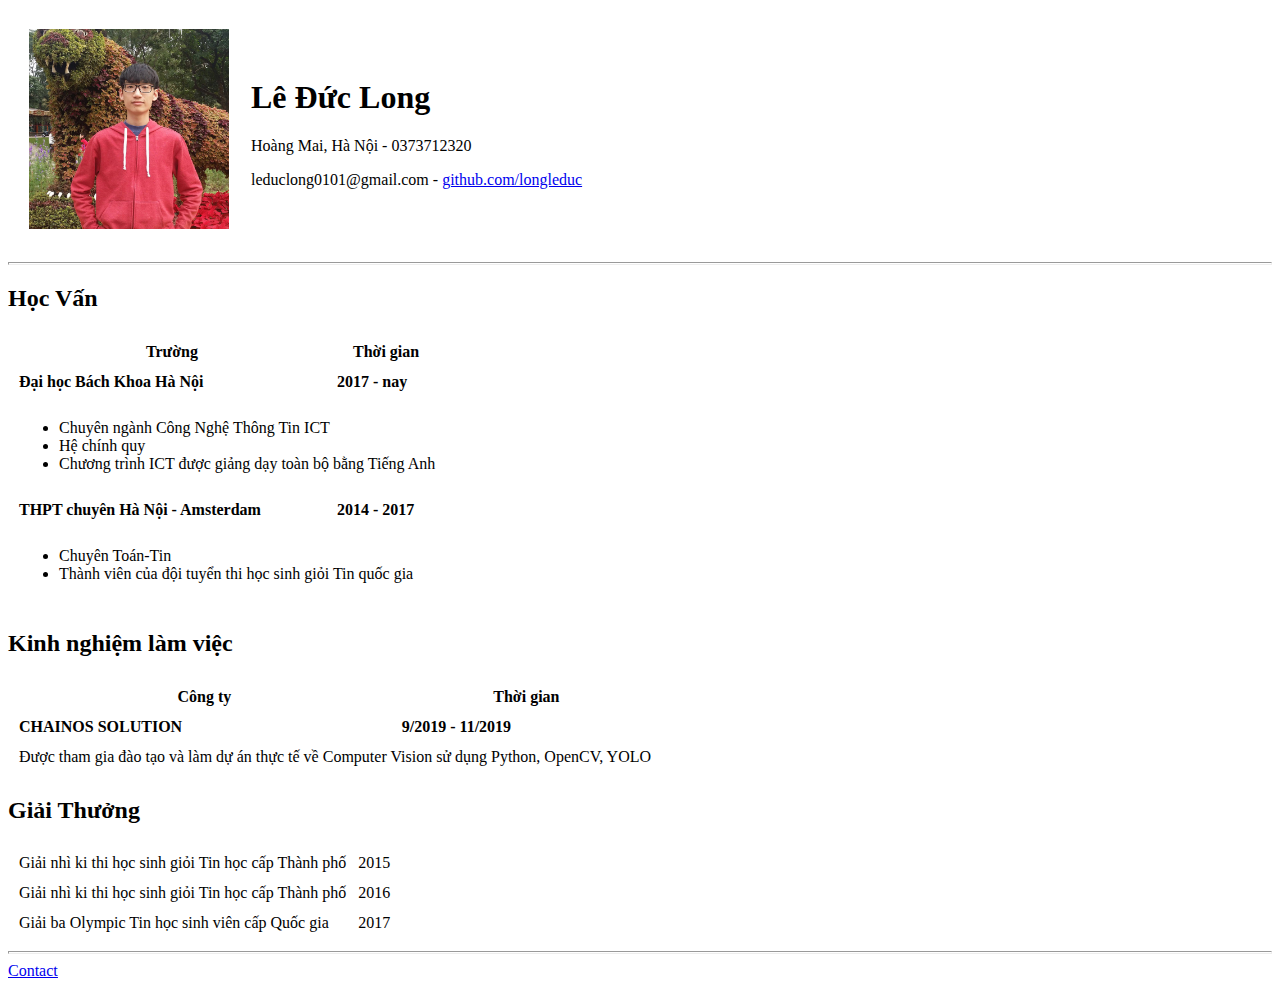
==== index.html @ 9028418c "Upload html resume" ====
<!DOCTYPE html>

<html lang="en">
<head>
    <meta charset="UTF-8">
    <meta name="viewport" content="width=device-width, initial-scale=1.0">
    <title>Long's Personal Site</title>
</head>

<body>
    <table cellspacing="20">
        <tr>
            <td><img src="images\cong vien.jpg" alt="Long's photo" height="200" width="200"></td>
            <td>
                <h1>Lê Đức Long</h1>
                <p>Hoàng Mai, Hà Nội - 0373712320</p>
                <p>leduclong0101@gmail.com - <a href="https://github.com/longleduc" target="_blank">github.com/longleduc</a></p>
            </td>
        </tr>
    </table>

    <hr size="3">

    <h2>Học Vấn</h2>
    <table cellspacing="10">
        <thead>
            <tr>
                <th>Trường</th>
                <th>Thời gian</th>
            </tr>
        </thead>
        <tbody>
            <tr>
                <td><b>Đại học Bách Khoa Hà Nội</b></td>
                <td><b>2017 - nay</b></td>
            </tr>
            <tr>
                <td colspan="2">
                    <ul>
                        <li>Chuyên ngành Công Nghệ Thông Tin ICT</li>
                        <li>Hệ chính quy</li>
                        <li>Chương trình ICT được giảng dạy toàn bộ bằng Tiếng Anh</li>
                    </ul>
                </td>
            </tr>
            <tr>
                <td><b>THPT chuyên Hà Nội - Amsterdam</b></td>
                <td><b>2014 - 2017</b></td>  
            </tr>
            <tr>
                <td colspan="2">
                    <ul>
                        <li>Chuyên Toán-Tin</li>
                        <li>Thành viên của đội tuyển thi học sinh giỏi Tin quốc gia</li>
                    </ul>
                </td>
            </tr>
        </tbody>
    </table>

    <h2>Kinh nghiệm làm việc</h2>
    <table cellspacing="10">
        <thead>
            <tr>
                <th>Công ty</th>
                <th>Thời gian</th>
            </tr>
        </thead>
        <tbody>
            <tr>
                <td><b>CHAINOS SOLUTION</b></td>
                <td><b>9/2019 - 11/2019</b></td>
            </tr>
            <tr>
                <td colspan="2">Được tham gia đào tạo và làm dự án thực tế về Computer Vision sử dụng Python, OpenCV, YOLO</td>
            </tr>
        </tbody>
    </table>

    <h2>Giải Thưởng</h2>
    <table cellspacing="10">
        <tbody>
            <tr>
                <td>Giải nhì ki thi học sinh giỏi Tin học cấp Thành phố</td>
                <td>2015</td>
            </tr>
            <tr>
                <td>Giải nhì ki thi học sinh giỏi Tin học cấp Thành phố</td>
                <td>2016</td>
            </tr>
            <tr>
                <td>Giải ba Olympic Tin học sinh viên cấp Quốc gia</td>
                <td>2017</td>
            </tr>
        </tbody>
    </table>

    <hr size="3">

    <a href="contact.html"><u>Contact</u></a>
</body>

</html>
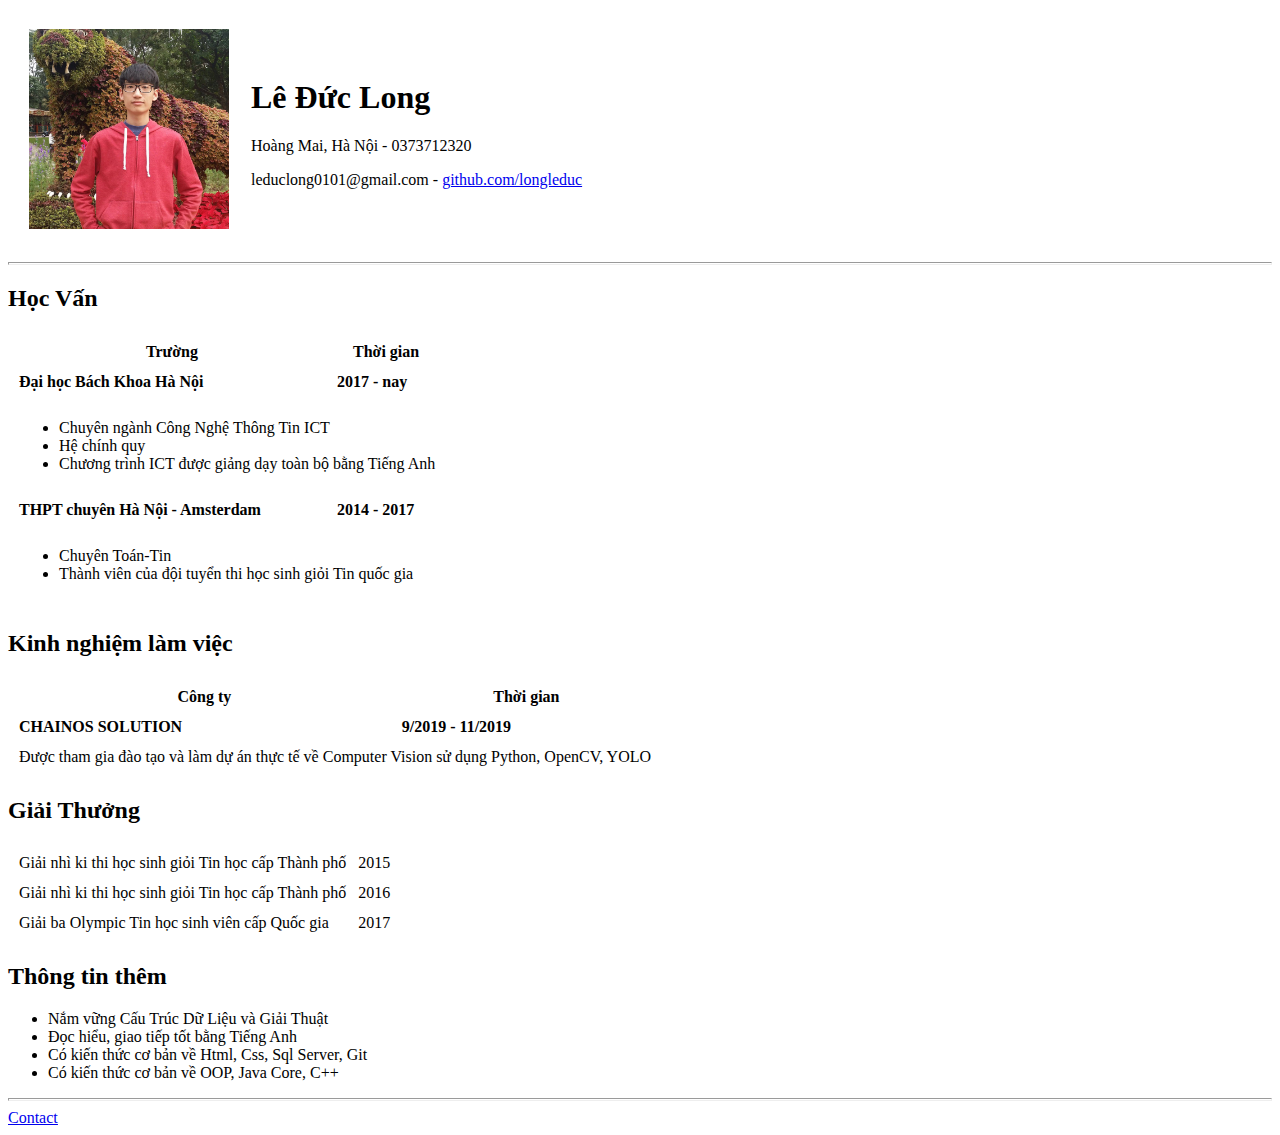
==== commit 36815a0b: "Add Thong tin them" ====
--- a/index.html
+++ b/index.html
@@ -95,6 +95,14 @@
         </tbody>
     </table>
 
+    <h2>Thông tin thêm</h2>
+    <ul>
+        <li>Nắm vững Cấu Trúc Dữ Liệu và Giải Thuật</li>
+        <li>Đọc hiểu, giao tiếp tốt bằng Tiếng Anh</li>
+        <li>Có kiến thức cơ bản về Html, Css, Sql Server, Git</li>
+        <li>Có kiến thức cơ bản về OOP, Java Core, C++</li>
+    </ul>
+
     <hr size="3">
 
     <a href="contact.html"><u>Contact</u></a>
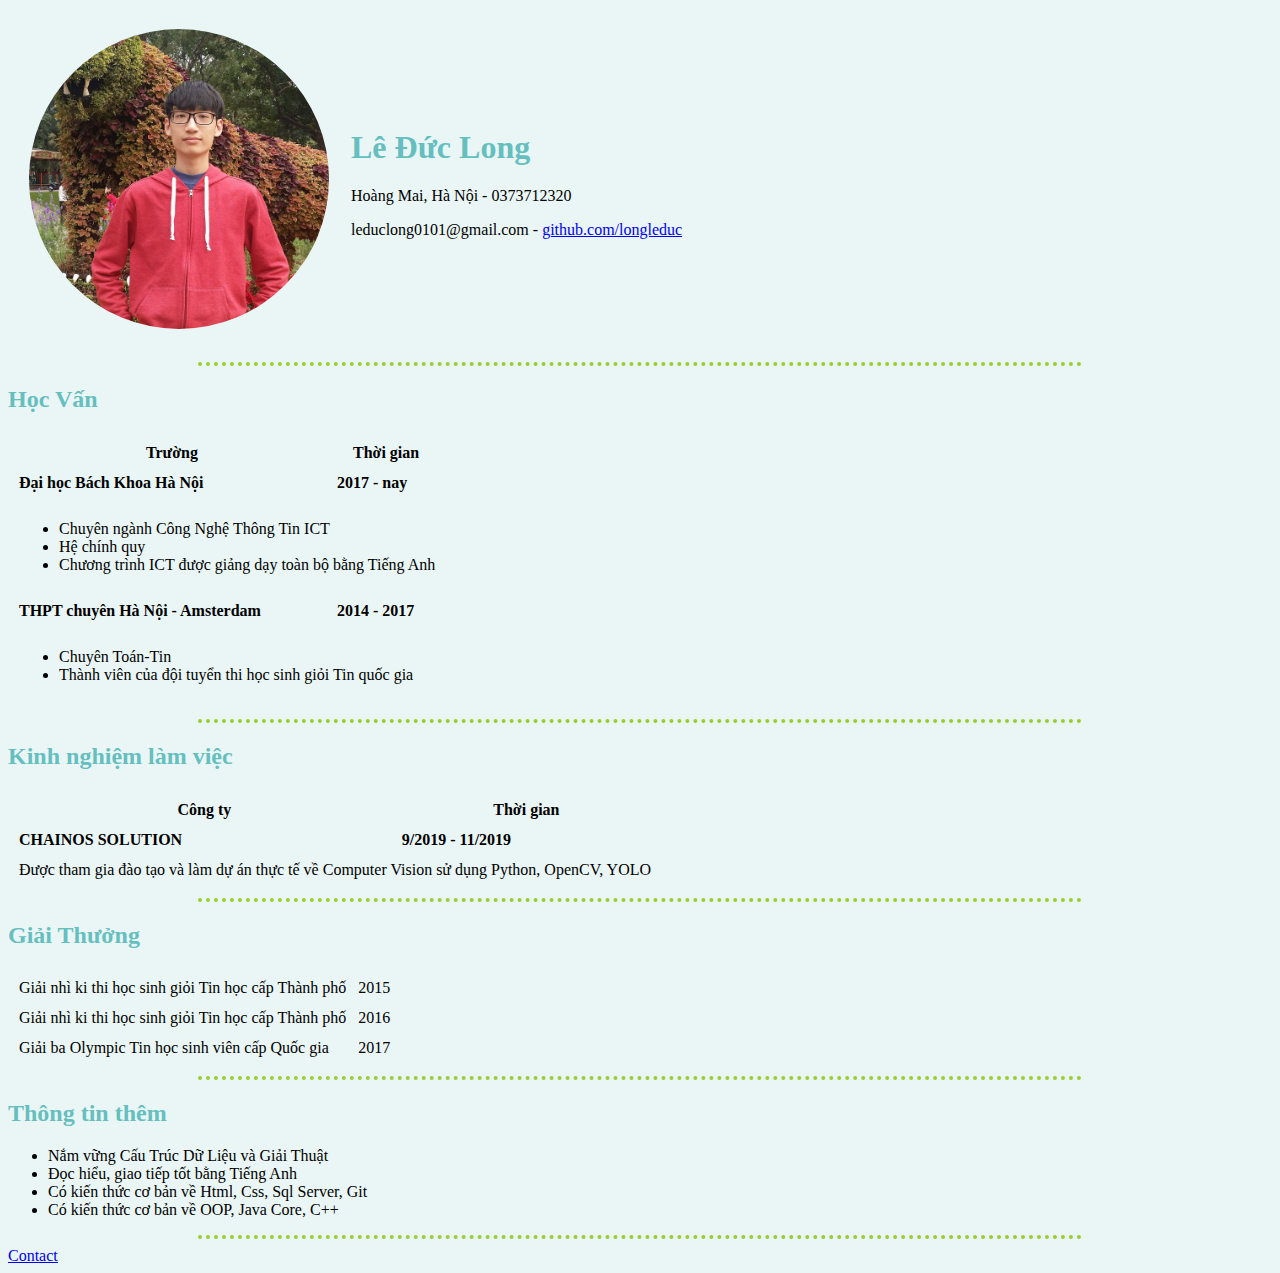
==== commit 4e2fc26a: "Update css" ====
--- a/index.html
+++ b/index.html
@@ -5,12 +5,13 @@
     <meta charset="UTF-8">
     <meta name="viewport" content="width=device-width, initial-scale=1.0">
     <title>Long's Personal Site</title>
+    <link rel="stylesheet" href="css/style.css">
 </head>
 
 <body>
     <table cellspacing="20">
         <tr>
-            <td><img src="images\cong vien.jpg" alt="Long's photo" height="200" width="200"></td>
+            <td><img class="LongImage" src="images\cong vien.jpg" alt="Long's photo"></td>
             <td>
                 <h1>Lê Đức Long</h1>
                 <p>Hoàng Mai, Hà Nội - 0373712320</p>
@@ -19,7 +20,7 @@
         </tr>
     </table>
 
-    <hr size="3">
+    <hr>
 
     <h2>Học Vấn</h2>
     <table cellspacing="10">
@@ -58,6 +59,8 @@
         </tbody>
     </table>
 
+    <hr>
+
     <h2>Kinh nghiệm làm việc</h2>
     <table cellspacing="10">
         <thead>
@@ -77,6 +80,8 @@
         </tbody>
     </table>
 
+    <hr>
+
     <h2>Giải Thưởng</h2>
     <table cellspacing="10">
         <tbody>
@@ -95,6 +100,8 @@
         </tbody>
     </table>
 
+    <hr>
+
     <h2>Thông tin thêm</h2>
     <ul>
         <li>Nắm vững Cấu Trúc Dữ Liệu và Giải Thuật</li>
@@ -103,9 +110,9 @@
         <li>Có kiến thức cơ bản về OOP, Java Core, C++</li>
     </ul>
 
-    <hr size="3">
+    <hr>
 
-    <a href="contact.html"><u>Contact</u></a>
+    <a href="contact.html" target="_blank"><u>Contact</u></a>
 </body>
 
 </html>--- a/css/style.css
+++ b/css/style.css
@@ -0,0 +1,24 @@
+body {
+    background-color: #EAF6F6;
+}
+
+h1 {
+    color: #66BFBF;
+}
+
+h2 {
+    color: #66BFBF;
+}
+
+.LongImage {
+    border-radius: 50%;
+    height: 300px;
+    width: 300px;
+}
+
+hr {
+    border-style: dotted none none; 
+    border-color: yellowgreen;
+    border-width: 4px;
+    width: 70%;
+}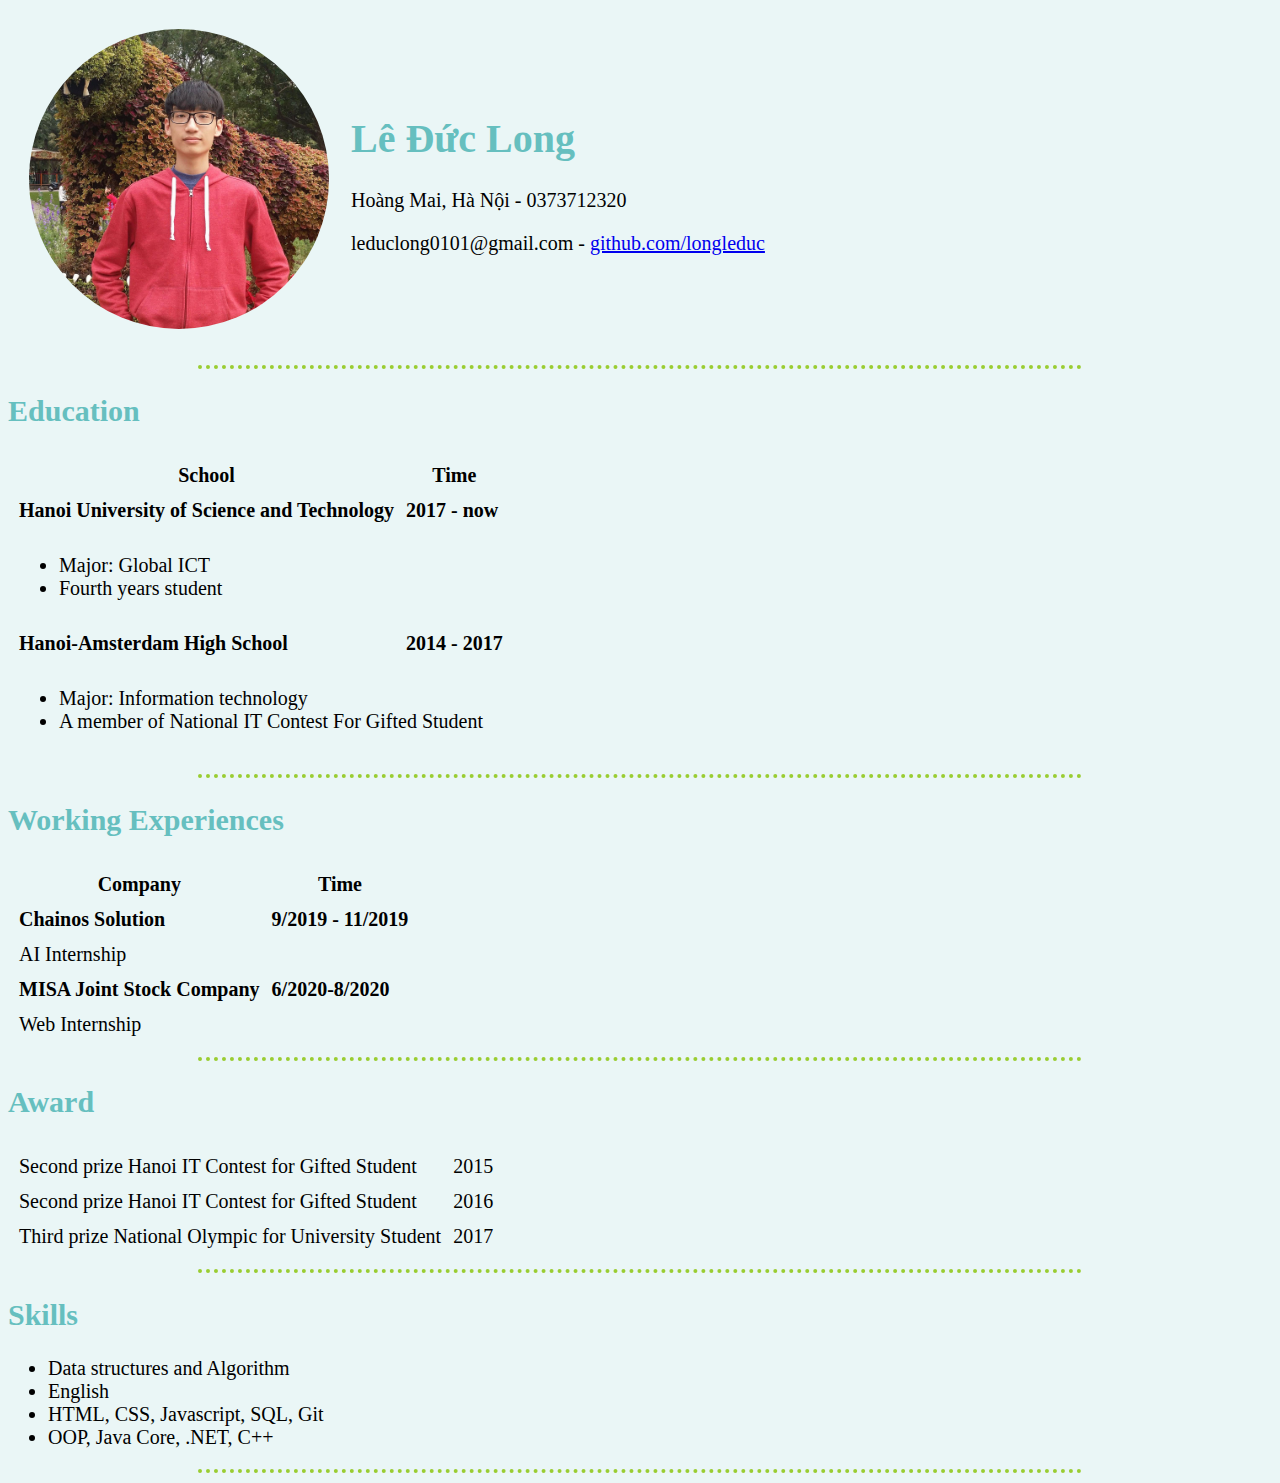
==== commit cf919c14: "Change vietnamese to english" ====
--- a/index.html
+++ b/index.html
@@ -22,37 +22,36 @@
 
     <hr>
 
-    <h2>Học Vấn</h2>
+    <h2>Education</h2>
     <table cellspacing="10">
         <thead>
             <tr>
-                <th>Trường</th>
-                <th>Thời gian</th>
+                <th>School</th>
+                <th>Time</th>
             </tr>
         </thead>
         <tbody>
             <tr>
-                <td><b>Đại học Bách Khoa Hà Nội</b></td>
-                <td><b>2017 - nay</b></td>
+                <td><b>Hanoi University of Science and Technology</b></td>
+                <td><b>2017 - now</b></td>
             </tr>
             <tr>
                 <td colspan="2">
                     <ul>
-                        <li>Chuyên ngành Công Nghệ Thông Tin ICT</li>
-                        <li>Hệ chính quy</li>
-                        <li>Chương trình ICT được giảng dạy toàn bộ bằng Tiếng Anh</li>
+                        <li>Major: Global ICT</li>
+                        <li>Fourth years student</li>
                     </ul>
                 </td>
             </tr>
             <tr>
-                <td><b>THPT chuyên Hà Nội - Amsterdam</b></td>
+                <td><b>Hanoi-Amsterdam High School</b></td>
                 <td><b>2014 - 2017</b></td>  
             </tr>
             <tr>
                 <td colspan="2">
                     <ul>
-                        <li>Chuyên Toán-Tin</li>
-                        <li>Thành viên của đội tuyển thi học sinh giỏi Tin quốc gia</li>
+                        <li>Major: Information technology</li>
+                        <li>A member of National IT Contest For Gifted Student</li>
                     </ul>
                 </td>
             </tr>
@@ -61,40 +60,47 @@
 
     <hr>
 
-    <h2>Kinh nghiệm làm việc</h2>
+    <h2>Working Experiences</h2>
     <table cellspacing="10">
         <thead>
             <tr>
-                <th>Công ty</th>
-                <th>Thời gian</th>
+                <th>Company</th>
+                <th>Time</th>
             </tr>
         </thead>
         <tbody>
             <tr>
-                <td><b>CHAINOS SOLUTION</b></td>
+                <td><b>Chainos Solution</b></td>
                 <td><b>9/2019 - 11/2019</b></td>
             </tr>
             <tr>
-                <td colspan="2">Được tham gia đào tạo và làm dự án thực tế về Computer Vision sử dụng Python, OpenCV, YOLO</td>
+                <td colspan="2">AI Internship</td>
+            </tr>
+            <tr>
+                <td><b>MISA Joint Stock Company</b></td>
+                <td><b>6/2020-8/2020</b></td>
+            </tr>
+            <tr>
+                <td colspan="2">Web Internship</td>
             </tr>
         </tbody>
     </table>
 
     <hr>
 
-    <h2>Giải Thưởng</h2>
+    <h2>Award</h2>
     <table cellspacing="10">
         <tbody>
             <tr>
-                <td>Giải nhì ki thi học sinh giỏi Tin học cấp Thành phố</td>
+                <td>Second prize Hanoi IT Contest for Gifted Student</td>
                 <td>2015</td>
             </tr>
             <tr>
-                <td>Giải nhì ki thi học sinh giỏi Tin học cấp Thành phố</td>
+                <td>Second prize Hanoi IT Contest for Gifted Student</td>
                 <td>2016</td>
             </tr>
             <tr>
-                <td>Giải ba Olympic Tin học sinh viên cấp Quốc gia</td>
+                <td>Third prize National Olympic for University Student</td>
                 <td>2017</td>
             </tr>
         </tbody>
@@ -102,17 +108,17 @@
 
     <hr>
 
-    <h2>Thông tin thêm</h2>
+    <h2>Skills</h2>
     <ul>
-        <li>Nắm vững Cấu Trúc Dữ Liệu và Giải Thuật</li>
-        <li>Đọc hiểu, giao tiếp tốt bằng Tiếng Anh</li>
-        <li>Có kiến thức cơ bản về Html, Css, Sql Server, Git</li>
-        <li>Có kiến thức cơ bản về OOP, Java Core, C++</li>
+        <li>Data structures and Algorithm</li>
+        <li>English</li>
+        <li>HTML, CSS, Javascript, SQL, Git</li>
+        <li>OOP, Java Core, .NET, C++</li>
     </ul>
 
     <hr>
 
-    <a href="contact.html" target="_blank"><u>Contact</u></a>
+    <!--<a href="contact.html" target="_blank"><u>Contact</u></a>-->
 </body>
 
 </html>--- a/css/style.css
+++ b/css/style.css
@@ -1,4 +1,5 @@
 body {
+    font-size: 20px;
     background-color: #EAF6F6;
 }
 
